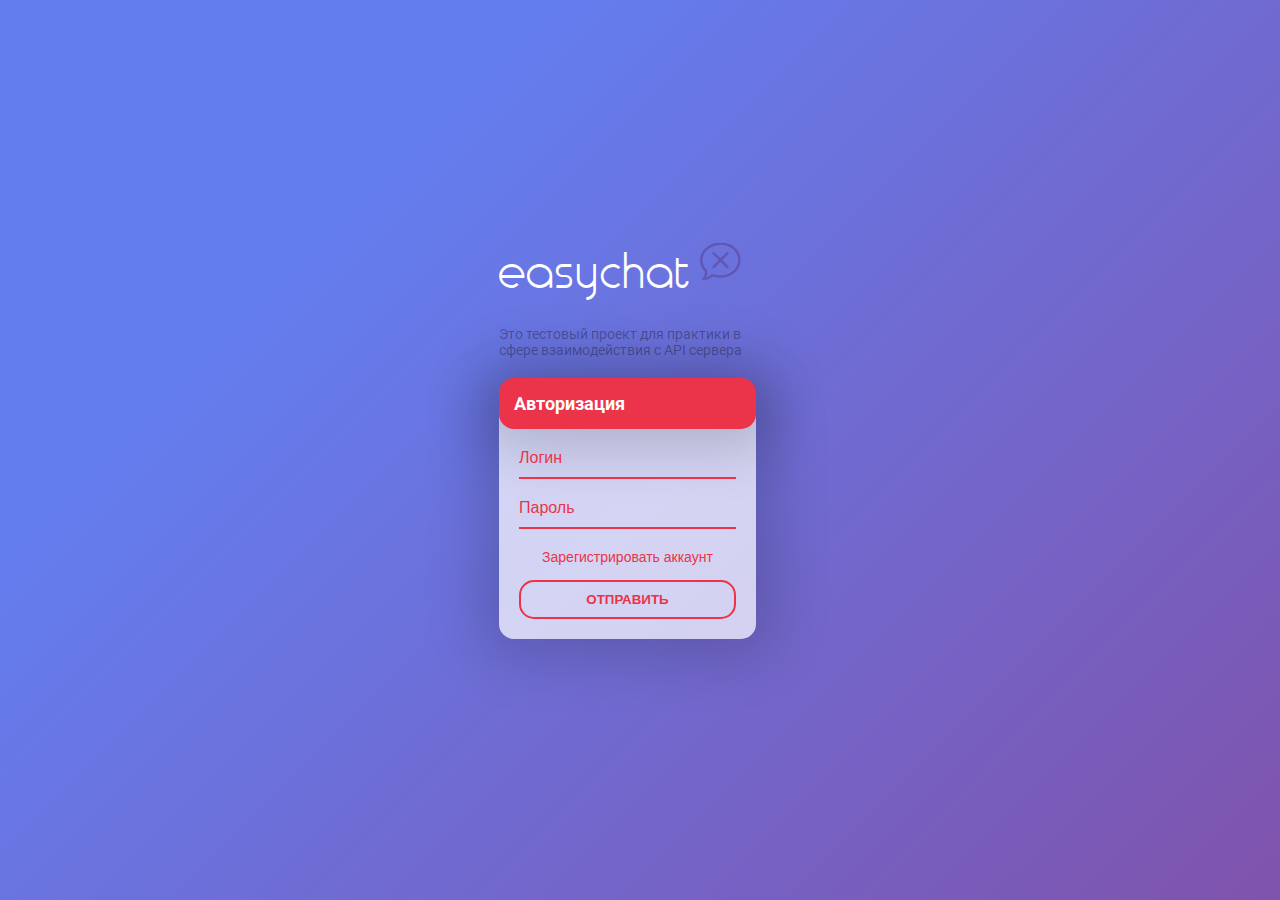
==== login.html @ d0fe0a56 "style(html,css): изменение вёрстки в index.html, style.css" ====
<!DOCTYPE html>
<html lang="en">
<head>
    <meta charset="UTF-8">
    <meta name="viewport" content="width=device-width, initial-scale=1.0">
    <meta http-equiv="X-UA-Compatible" content="ie=edge">
    <link rel="stylesheet" href="css/style.css">
    <script src="js/settingController.js"></script>
    <script src="js/login.js"></script>
    <title>easychat</title>
</head>
<body>
    <main class="login-forms">
        <div class="container">
            <div class="form-wrap">
                <header class="logo">
                    <div class="logo-name">easychat</div>
                    <div class="logo-wrap">
                        <img src="images/logo.png" alt="">
                    </div>
                </header>
                <article class="notice">
                    Это тестовый проект для практики в сфере взаимодействия с API сервера
                </article>
                <fieldset class="login-fieldset sign-up">
                    <legend class="legend">Регистрация</legend>
                    <form class="form" method="GET" action="index.html" name="registration">
                        <input class="input" type="text" placeholder="Логин" name="login" value="">
                        <input class="input" type="password" placeholder="Пароль" name="password" value="">
                        <input class="change-button" name="changeType" type="button" value="Войти в аккаунт">
                        <input class="submit-button" type="submit" value="Отправить">
                    </form>
                </fieldset>
                <fieldset class="login-fieldset sign-in">
                    <legend class="legend">Авторизация</legend>
                    <form class="form" method="GET" action="index.html" name="autorisation">
                        <input class="input" type="text" placeholder="Логин" name="login" value="">
                        <input class="input" type="password" placeholder="Пароль" name="password" value="">
                        <input class="change-button" name="changeType" type="button" value="Зарегистрировать аккаунт">
                        <input class="submit-button" type="submit" value="Отправить">
                    </form>
                </fieldset>
            </div>
        </div>
    </main>
</body>
---- css/style.css ----
@font-face {
    font-family: 'TimeBurner';
    src: url('../fonts/TimeBurner/Timeburner-Bold.eot');
    src: url('../fonts/TimeBurner/Timeburner-Bold.eot?#iefix') format('embedded-opentype'),
         url('../fonts/TimeBurner/TimeBurner-Bold.woff') format('woff'),
         url('../fonts/TimeBurner/Timeburner-Bold.woff2') format('woff2'),
         url('../fonts/TimeBurner/Timeburner-Bold.ttf') format('truetype'),
         url('../fonts/TimeBurner/TimeBurner-Bold.svg#TimeBurner-Bold') format('svg');
    font-weight: bold;
    font-style: normal;
}

@font-face {
    font-family: 'TimeBurner';
    src: url('../fonts/TimeBurner/Timeburner.eot');
    src: url('../fonts/TimeBurner/Timeburner.eot?#iefix') format('embedded-opentype'),
         url('../fonts/TimeBurner/TimeBurner.woff') format('woff'),
         url('../fonts/TimeBurner/Timeburner.woff2') format('woff2'),
         url('../fonts/TimeBurner/Timeburner.ttf') format('truetype'),
         url('../fonts/TimeBurner/TimeBurner.svg#TimeBurner') format('svg');
    font-weight: normal;
    font-style: normal;
}

@font-face {
    font-family: 'Roboto';
    src: url('../fonts/Roboto/Roboto-Bold.eot');
    src: url('../fonts/Roboto/Roboto-Bold.eot?#iefix') format('embedded-opentype'),
         url('../fonts/Roboto/Roboto-Bold.woff') format('woff'),
         url('../fonts/Roboto/Roboto-Bold.woff2') format('woff2'),
         url('../fonts/Roboto/Roboto-Bold.ttf') format('truetype'),
         url('../fonts/Roboto/Roboto-Bold.svg#TimeBurner') format('svg');
    font-weight: bold;
    font-style: normal;
}

@font-face {
    font-family: 'Roboto';
    src: url('../fonts/Roboto/Roboto.eot');
    src: url('../fonts/Roboto/Roboto.eot?#iefix') format('embedded-opentype'),
         url('../fonts/Roboto/Roboto.woff') format('woff'),
         url('../fonts/Roboto/Roboto.woff2') format('woff2'),
         url('../fonts/Roboto/Roboto.ttf') format('truetype'),
         url('../fonts/Roboto/Roboto.svg#TimeBurner') format('svg');
    font-weight: normal;
    font-style: normal;
}

* {
    box-sizing: border-box;
    /* border: 1px solid orange; */
}

html {
    font-size: 62.5%;
}

button, input {
    padding: 0;
    margin: 0;
    outline: none;
    border: 0;
}

button {
    cursor: pointer;
}

body {
    margin: 0;
    padding: 1.6rem;
    padding-bottom: 0;

    display: flex;
    flex-direction: column;
    height: 100vh;

    font-family: 'Roboto';
    font-size: 1.4rem;

    background-color: #7f53ac;
    /* https://www.eggradients.com/?d49dd445_page=3 */
    /* background-image: linear-gradient(125deg, #EB3349, #F45C43); */
    background-image: linear-gradient(315deg, #7f53ac 0%, #647dee 74%);
    background-size: cover;
}


.container {
    max-width: 117rem;
    margin: 0 auto;
}

.depth-effect {
    border-top-left-radius: 1.5rem;
    border-top-right-radius: 1.5rem;
    background-color: rgba(255, 255, 255, 0.15);
    box-shadow: 0 0 5.625rem 1.875rem rgba(0, 0, 0, 0.07); 
}


/*  АВТОРИЗАЦИЯ */
.login-forms {
    position: relative;
    width: 100%;
    height: 100%;
    margin: -1.6rem;
}

.login-forms .form-wrap{
    position: absolute;
    top: -10rem; left: 0; right: 0; bottom: 0;
    margin: auto;
    width: 25rem;
    height: 30rem;
}

.login-forms .notice {
    margin: 2rem 0;
    color: #00000054;
}

.login-forms .login-fieldset {
    background-color: rgba(255, 255, 255, 0.7);
    box-shadow: 0 0 5.625rem 1.875rem rgba(0, 0, 0, 0.17); 

    border-color: transparent;
    border-radius: 1.5rem;

    border: 0;
    margin: 0;
    padding: 0;
}

.login-forms .legend {
    display: block;
    width: 100%;

    padding: 1.5rem;;

    color: white;
    font-weight: bold;
    font-size: 1.8rem;

    border-radius: 1.5rem;
    background-color: #EB3349;
    box-shadow: 0 0 5.625rem 1.875rem rgba(0, 0, 0, 0.17); 
}

.login-forms .form {
    margin: 2rem;
    margin-top: 1rem;
}

.login-forms .input {
    font-size: 1.6rem;
    margin-bottom: 1rem;

    padding: 1rem;
    padding-left: 0;

    border-bottom: 0.2rem solid #EB3349;
    background-color: transparent;
}

.login-forms .input::-webkit-input-placeholder { /* Chrome/Opera/Safari */
    color: #EB3349;
}
.login-forms .input::-moz-placeholder { /* Firefox 19+ */
    color: #EB3349;
}
.login-forms .input:-ms-input-placeholder { /* IE 10+ */
    color: #EB3349;
}
.login-forms .input:-moz-placeholder { /* Firefox 18- */
    color: #EB3349;
}

.login-forms .change-button {
    display: block;
    margin: 0 auto;
    margin-top: 1rem;

    color: #EB3349;
    font-size: 1.4rem;
    text-align: center;

    background-color: transparent;
}

.login-forms .change-button:hover {
    color: #F45C43; 
}

.login-forms .submit-button {
    display: block;
    margin-top: 1.5rem;

    width: 100%;
    padding: 1rem;
    
    border-radius: 1.5rem;
    border: 0.2rem solid #EB3349;
    
    color: #EB3349;
    text-transform: uppercase;
    font-weight: bold;
    
    background-color: transparent;
    cursor: pointer;

    transition: background-color 0.25s, color 0.25s;
}

.login-forms .submit-button:hover{
    background-color: #EB3349;
    color: white;
}

.sign-up {
    display: none;
}

/* ШАПКА */

.logo { 
    display: flex;
}

.logo .logo-name {
    margin-right: 0.8rem;

    color: white;

    font-family: 'TimeBurner';
    font-size: 4.8rem;
}

.menu {
    margin: 0;
    padding: 0;

    display: flex;

    height: 4.2rem;
}

.menu .main-nav {
    margin-right: auto;
    display: flex;
    align-items: center;
}

.menu .nav-list{
    margin: 0;
    padding: 0;

    list-style: none;
    padding: 0;

    display: flex;
}

.menu .nav-item {
    margin-right: 1.6rem;

    color: white;
    font-size: 1.6rem;

    background-color: transparent;
}

.menu .profile {
    color: #f99a5f;
    font-weight: bold;
}

.menu .tab-list {
    display: flex;
}

.menu .tab-item {
    position: relative;
    font-size: 1.4rem;
    color: white;

    padding: 0 2.2rem;

    background-color: #6055b0;
    border-top-left-radius: 1.5rem;
    border-top-right-radius: 1.5rem;
}

.menu .tab-item::after {
    content: "";

    position: absolute;
    top: 4.2rem;
    right: -1.7rem;

    display: block;
    width: 3rem;
    height: 3rem;

    background-image: url(../images/angle.png);
    background-repeat: no-repeat;
}


/* СПИСОК СООБЩЕНИЙ */

.main { 
    min-height: 0;
    height: 100%;
    display: flex;
}

.chat-box {
    position: relative;
    width: 100%;

    display: flex;
    flex-direction: column;

    background-color: rgba(255, 255, 255, 0.70);
}

.chat-box .message-list {
    flex: 1;

    overflow-y: scroll;
}

.message-list .message {
    margin: 1.5rem;
    padding: 1.5rem;

    width: 48%;

    border-radius: 1.5rem;

    color: #242424;
    font-size: 1.6rem;
    line-height: 2.4rem;
}

.message-list .header-message {
    margin-bottom: 1rem;
}

.message-list .about-info {
    display: flex;
}

.message-list .accept {
    float: left;
}

.message-list .sent {
    float: right;
}

.message-list .nickname {
    font-weight: bold;
    font-size: 1.4rem;
    margin-right: auto;
    /* margin-bottom: 1rem; */
}

.message-list .accept .nickname {
    color: #6055b0;
}

.message-list .sent .nickname {
    color: #647dee;
}

.message-list .date-time {
    color: #737373;
    font-size: 1.2rem;
}

.message-list .date-time .time {
    margin-right: 1rem;
}

/* ПОЛЕ ДЛЯ ВВОДА СООБЩЕНИЯ */

.chat-box .message-input {
    height: 8rem;
    display: flex;
}

.chat-box .message-wrap {
    display: flex;
    flex: 1;
}

.chat-box .message-text{
    padding: 0 2rem;

    display: block;
    flex: 1;

    color: #242424;
    font-size: 1.6rem;

    background-color: transparent;
}

.chat-box .avatar-wrap,
.chat-box .send-message {
    width: 8rem; 
    max-width: 8rem;
}

.chat-box .send-message {
    background-color: transparent;
    background-image: url(../images/send.png);
    background-repeat: no-repeat;
    background-position: center;
    background-size: 40%;
}

/* МОБИЛЬНАЯ ВЕРСИЯ */

@media (max-width: 600px) {

    /* ШАПКА */

    .header .container{
        display: flex;
    }

    .header .menu {
        order: 1;
        margin-right: auto;
    }

    .header .logo {
        order: 2;
    }

    .header .logo .logo-name {
        font-size: 2.5rem;
    }

    .header .logo .logo-img {
        width: 2rem;
    }

    /* СПИСОК СООБЩЕНИЙ */

    .message-list .message{
        width: 68%;
        margin-bottom: 0;
    }

    .chat-box .message-list {
        padding-bottom: 1.5rem;
    }

    /* ПОЛЕ ДЛЯ ВВОДА СООБЩЕНИЯ */
    .chat-box .message-input {
        height: 5rem;
    }
    .message-input .avatar-wrap {
        display: none;
    }
    .chat-box .send-message {
        width: 5rem;
        max-width: 5rem;
    }
    .chat-box .message-text {
        padding-left: 1.5rem;
    }
}
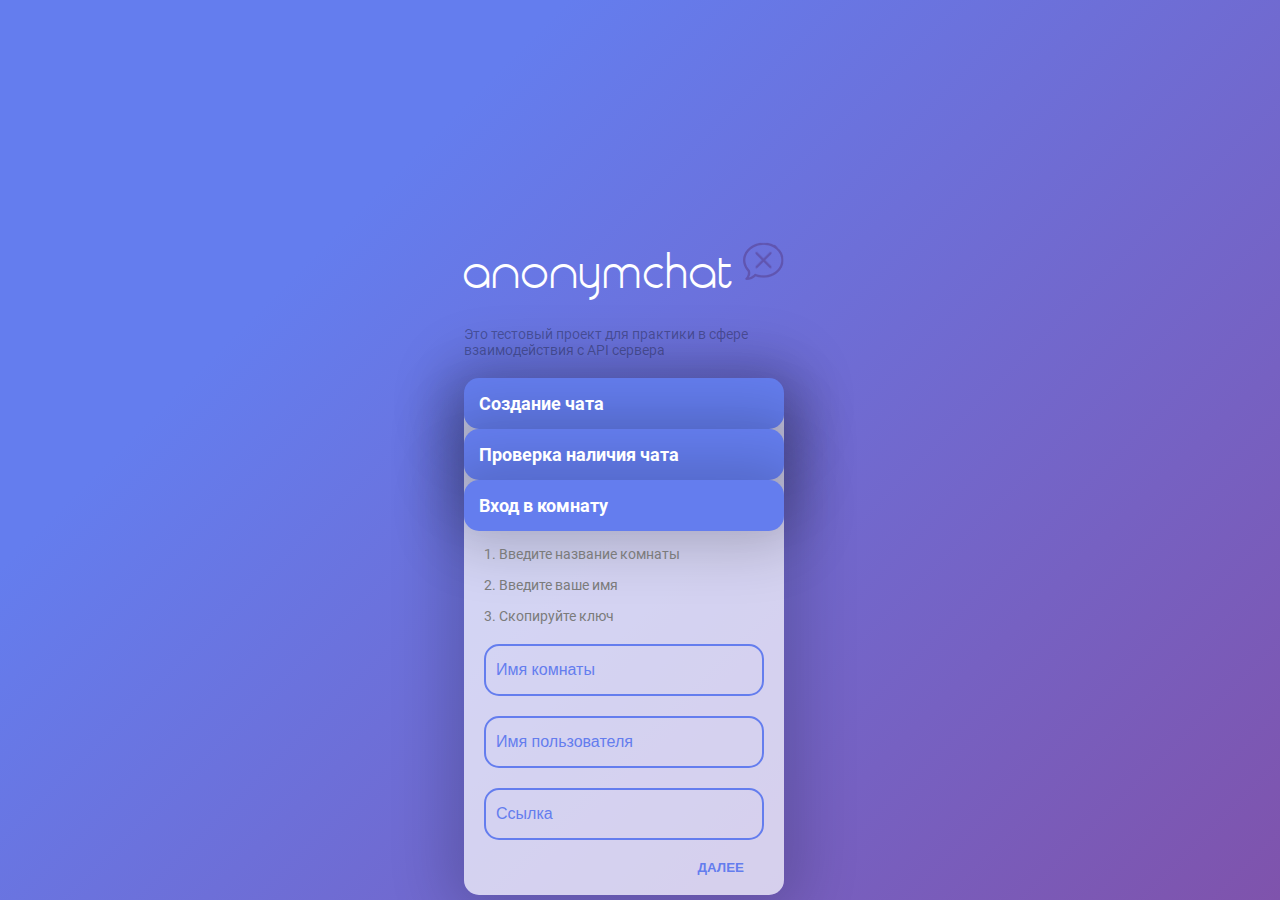
==== commit c682d6e0: "style(css): начальная вёрстка макета в login.html" ====
--- a/login.html
+++ b/login.html
@@ -7,14 +7,14 @@
     <link rel="stylesheet" href="css/style.css">
     <script src="js/settingController.js"></script>
     <script src="js/login.js"></script>
-    <title>easychat</title>
+    <title>anonymchat</title>
 </head>
 <body>
     <main class="login-forms">
         <div class="container">
             <div class="form-wrap">
                 <header class="logo">
-                    <div class="logo-name">easychat</div>
+                    <div class="logo-name">anonymchat</div>
                     <div class="logo-wrap">
                         <img src="images/logo.png" alt="">
                     </div>
@@ -22,22 +22,18 @@
                 <article class="notice">
                     Это тестовый проект для практики в сфере взаимодействия с API сервера
                 </article>
-                <fieldset class="login-fieldset sign-up">
-                    <legend class="legend">Регистрация</legend>
+                <fieldset class="login-fieldset">
+                    <legend class="legend">Создание чата</legend>
+                    <legend class="legend">Проверка наличия чата</legend>
+                    <legend class="legend">Вход в комнату</legend>
+                    <h2 class="hint">1. Введите название комнаты</h2>
+                    <h2 class="hint">2. Введите ваше имя</h2>
+                    <h2 class="hint">3. Скопируйте ключ</h2>
                     <form class="form" method="GET" action="index.html" name="registration">
-                        <input class="input" type="text" placeholder="Логин" name="login" value="">
-                        <input class="input" type="password" placeholder="Пароль" name="password" value="">
-                        <input class="change-button" name="changeType" type="button" value="Войти в аккаунт">
-                        <input class="submit-button" type="submit" value="Отправить">
-                    </form>
-                </fieldset>
-                <fieldset class="login-fieldset sign-in">
-                    <legend class="legend">Авторизация</legend>
-                    <form class="form" method="GET" action="index.html" name="autorisation">
-                        <input class="input" type="text" placeholder="Логин" name="login" value="">
-                        <input class="input" type="password" placeholder="Пароль" name="password" value="">
-                        <input class="change-button" name="changeType" type="button" value="Зарегистрировать аккаунт">
-                        <input class="submit-button" type="submit" value="Отправить">
+                        <input class="input" type="text" placeholder="Имя комнаты" name="login" value="">
+                        <input class="input" type="text" placeholder="Имя пользователя" name="login" value="">
+                        <input class="input" type="text" placeholder="Ссылка" name="login" value="">
+                        <input class="next-button" type="submit" value="Далее">
                     </form>
                 </fieldset>
             </div>
--- a/css/style.css
+++ b/css/style.css
@@ -111,7 +111,7 @@
     position: absolute;
     top: -10rem; left: 0; right: 0; bottom: 0;
     margin: auto;
-    width: 25rem;
+    width: 32rem;
     height: 30rem;
 }
 
@@ -143,37 +143,45 @@
     font-size: 1.8rem;
 
     border-radius: 1.5rem;
-    background-color: #EB3349;
+    background-color: #647dee;
     box-shadow: 0 0 5.625rem 1.875rem rgba(0, 0, 0, 0.17); 
 }
 
+.login-forms .hint {
+    font-weight: normal;
+    color: #7b7b7b;
+    font-size: 1.4rem;
+    margin: 1.5rem 2rem 0;
+}
+
 .login-forms .form {
-    margin: 2rem;
-    margin-top: 1rem;
+    margin: 1rem 2rem;
 }
 
 .login-forms .input {
     font-size: 1.6rem;
-    margin-bottom: 1rem;
-
-    padding: 1rem;
-    padding-left: 0;
-
-    border-bottom: 0.2rem solid #EB3349;
+
+    margin: 1rem 0;
+
+    padding: 1.5rem 1rem;
+    width: 100%;
+
+    border-radius: 1.5rem;
+    border: 0.2rem solid #647dee;
     background-color: transparent;
 }
 
 .login-forms .input::-webkit-input-placeholder { /* Chrome/Opera/Safari */
-    color: #EB3349;
+    color: #647dee;
 }
 .login-forms .input::-moz-placeholder { /* Firefox 19+ */
-    color: #EB3349;
+    color: #647dee;
 }
 .login-forms .input:-ms-input-placeholder { /* IE 10+ */
-    color: #EB3349;
+    color: #647dee;
 }
 .login-forms .input:-moz-placeholder { /* Firefox 18- */
-    color: #EB3349;
+    color: #647dee;
 }
 
 .login-forms .change-button {
@@ -181,10 +189,12 @@
     margin: 0 auto;
     margin-top: 1rem;
 
-    color: #EB3349;
+    color: #647dee;
     font-size: 1.4rem;
     text-align: center;
 
+    font-weight: bold;
+
     background-color: transparent;
 }
 
@@ -192,33 +202,25 @@
     color: #F45C43; 
 }
 
-.login-forms .submit-button {
+.login-forms .next-button {
     display: block;
-    margin-top: 1.5rem;
-
-    width: 100%;
-    padding: 1rem;
+    margin-left: auto;
+    padding: 1rem 2rem;
     
+    color: #647dee;
+    text-transform: uppercase;
+    font-weight: bold;
+    
+    background-color: transparent;
+    cursor: pointer;
     border-radius: 1.5rem;
-    border: 0.2rem solid #EB3349;
-    
-    color: #EB3349;
-    text-transform: uppercase;
-    font-weight: bold;
-    
-    background-color: transparent;
-    cursor: pointer;
 
     transition: background-color 0.25s, color 0.25s;
 }
 
-.login-forms .submit-button:hover{
-    background-color: #EB3349;
+.login-forms .next-button:hover{
+    background-color: #647dee;
     color: white;
-}
-
-.sign-up {
-    display: none;
 }
 
 /* ШАПКА */
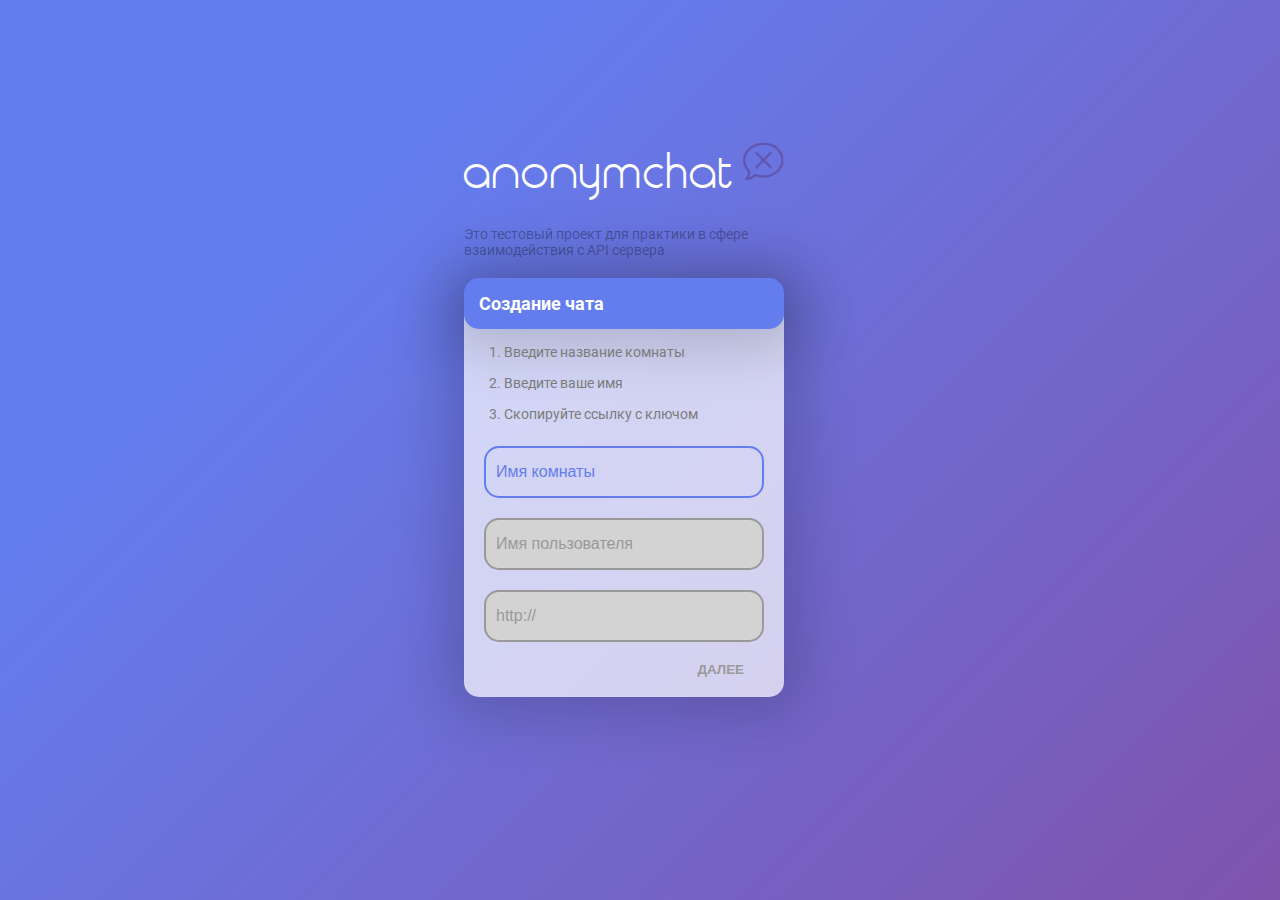
==== commit fbc883ab: "update(js): добавление возможности создавать команту" ====
--- a/login.html
+++ b/login.html
@@ -24,16 +24,18 @@
                 </article>
                 <fieldset class="login-fieldset">
                     <legend class="legend">Создание чата</legend>
-                    <legend class="legend">Проверка наличия чата</legend>
-                    <legend class="legend">Вход в комнату</legend>
-                    <h2 class="hint">1. Введите название комнаты</h2>
-                    <h2 class="hint">2. Введите ваше имя</h2>
-                    <h2 class="hint">3. Скопируйте ключ</h2>
-                    <form class="form" method="GET" action="index.html" name="registration">
-                        <input class="input" type="text" placeholder="Имя комнаты" name="login" value="">
-                        <input class="input" type="text" placeholder="Имя пользователя" name="login" value="">
-                        <input class="input" type="text" placeholder="Ссылка" name="login" value="">
-                        <input class="next-button" type="submit" value="Далее">
+                    <!-- <legend class="legend">Проверка наличия чата</legend>
+                    <legend class="legend">Вход в комнату</legend> -->
+                    <ol class="hint-list">
+                        <li class="hint">Введите название комнаты</li>
+                        <li class="hint">Введите ваше имя</li>
+                        <li class="hint">Скопируйте ссылку с ключом</li>
+                    </ol>
+                    <form class="form" method="GET" action="index.html" name="loginChat">
+                        <input class="input" type="text" placeholder="Имя комнаты" name="roomName" value="">
+                        <input disabled class="input" type="text" placeholder="Имя пользователя" name="userName" value="">
+                        <input disabled readonly class="input" type="text" placeholder="Ссылка" name="roomLink" value="http://">
+                        <input disabled class="next-button" type="submit" name="nextButton" value="Далее">
                     </form>
                 </fieldset>
             </div>
--- a/css/style.css
+++ b/css/style.css
@@ -112,7 +112,7 @@
     top: -10rem; left: 0; right: 0; bottom: 0;
     margin: auto;
     width: 32rem;
-    height: 30rem;
+    height: 50rem;
 }
 
 .login-forms .notice {
@@ -145,6 +145,10 @@
     border-radius: 1.5rem;
     background-color: #647dee;
     box-shadow: 0 0 5.625rem 1.875rem rgba(0, 0, 0, 0.17); 
+}
+
+.login-forms .hint-list {
+    padding-left: 2rem;
 }
 
 .login-forms .hint {
@@ -169,6 +173,8 @@
     border-radius: 1.5rem;
     border: 0.2rem solid #647dee;
     background-color: transparent;
+
+    transition: all 0.25s;
 }
 
 .login-forms .input::-webkit-input-placeholder { /* Chrome/Opera/Safari */
@@ -182,6 +188,25 @@
 }
 .login-forms .input:-moz-placeholder { /* Firefox 18- */
     color: #647dee;
+}
+
+.login-forms .input:disabled {
+    border-color: #999999;
+    background-color: #d3d3d3;
+    color: #999999;
+}
+
+.login-forms .input:disabled::-webkit-input-placeholder { /* Chrome/Opera/Safari */
+    color: #999999;
+}
+.login-forms .input:disabled::-moz-placeholder { /* Firefox 19+ */
+    color: #999999;
+}
+.login-forms .input:disabled:-ms-input-placeholder { /* IE 10+ */
+    color: #999999;
+}
+.login-forms .input:disabled:-moz-placeholder { /* Firefox 18- */
+    color: #999999;
 }
 
 .login-forms .change-button {
@@ -223,6 +248,15 @@
     color: white;
 }
 
+.login-forms .next-button:disabled{
+    color: #999999;
+}
+
+.login-forms .next-button:hover:disabled{
+    background-color: transparent;
+}
+
+
 /* ШАПКА */
 
 .logo { 
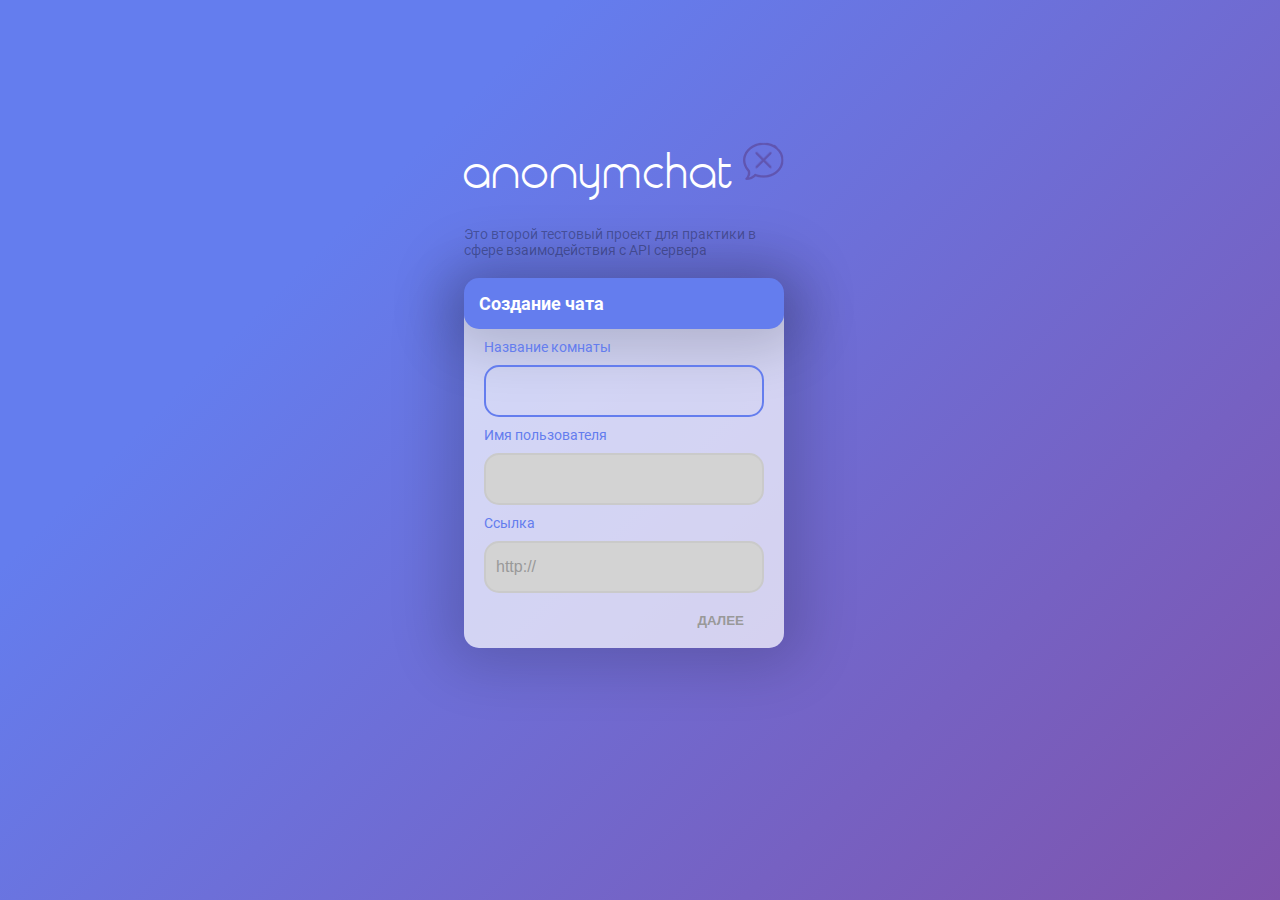
==== commit 196d41cb: "update(js): добавление возможности копирования ссылки на комнату" ====
--- a/login.html
+++ b/login.html
@@ -20,21 +20,23 @@
                     </div>
                 </header>
                 <article class="notice">
-                    Это тестовый проект для практики в сфере взаимодействия с API сервера
+                    Это второй тестовый проект для практики в сфере взаимодействия с API сервера
                 </article>
                 <fieldset class="login-fieldset">
                     <legend class="legend">Создание чата</legend>
-                    <!-- <legend class="legend">Проверка наличия чата</legend>
-                    <legend class="legend">Вход в комнату</legend> -->
-                    <ol class="hint-list">
-                        <li class="hint">Введите название комнаты</li>
-                        <li class="hint">Введите ваше имя</li>
-                        <li class="hint">Скопируйте ссылку с ключом</li>
-                    </ol>
                     <form class="form" method="GET" action="index.html" name="loginChat">
-                        <input class="input" type="text" placeholder="Имя комнаты" name="roomName" value="">
-                        <input disabled class="input" type="text" placeholder="Имя пользователя" name="userName" value="">
-                        <input disabled readonly class="input" type="text" placeholder="Ссылка" name="roomLink" value="http://">
+                        <label class="label">
+                            Название комнаты
+                            <input class="input" type="text" name="roomName" value="">
+                        </label>
+                        <label class="label">
+                            Имя пользователя
+                            <input disabled class="input" type="text" name="userName" value="">
+                        </label>
+                        <label class="label">
+                            Ссылка 
+                            <input disabled readonly class="input" type="text" name="roomLink" value="http://">
+                        </label>
                         <input disabled class="next-button" type="submit" name="nextButton" value="Далее">
                     </form>
                 </fieldset>
--- a/css/style.css
+++ b/css/style.css
@@ -177,37 +177,16 @@
     transition: all 0.25s;
 }
 
-.login-forms .input::-webkit-input-placeholder { /* Chrome/Opera/Safari */
+.login-forms .label {
     color: #647dee;
 }
-.login-forms .input::-moz-placeholder { /* Firefox 19+ */
-    color: #647dee;
-}
-.login-forms .input:-ms-input-placeholder { /* IE 10+ */
-    color: #647dee;
-}
-.login-forms .input:-moz-placeholder { /* Firefox 18- */
-    color: #647dee;
-}
 
 .login-forms .input:disabled {
-    border-color: #999999;
+    border-color: #cacaca;
     background-color: #d3d3d3;
     color: #999999;
 }
 
-.login-forms .input:disabled::-webkit-input-placeholder { /* Chrome/Opera/Safari */
-    color: #999999;
-}
-.login-forms .input:disabled::-moz-placeholder { /* Firefox 19+ */
-    color: #999999;
-}
-.login-forms .input:disabled:-ms-input-placeholder { /* IE 10+ */
-    color: #999999;
-}
-.login-forms .input:disabled:-moz-placeholder { /* Firefox 18- */
-    color: #999999;
-}
 
 .login-forms .change-button {
     display: block;
@@ -307,7 +286,7 @@
 }
 
 .menu .profile {
-    color: #f99a5f;
+    color: #734c9d;
     font-weight: bold;
 }
 
@@ -404,11 +383,11 @@
 }
 
 .message-list .accept .nickname {
+    color: #647dee;
+}
+
+.message-list .sent .nickname {
     color: #6055b0;
-}
-
-.message-list .sent .nickname {
-    color: #647dee;
 }
 
 .message-list .date-time {
